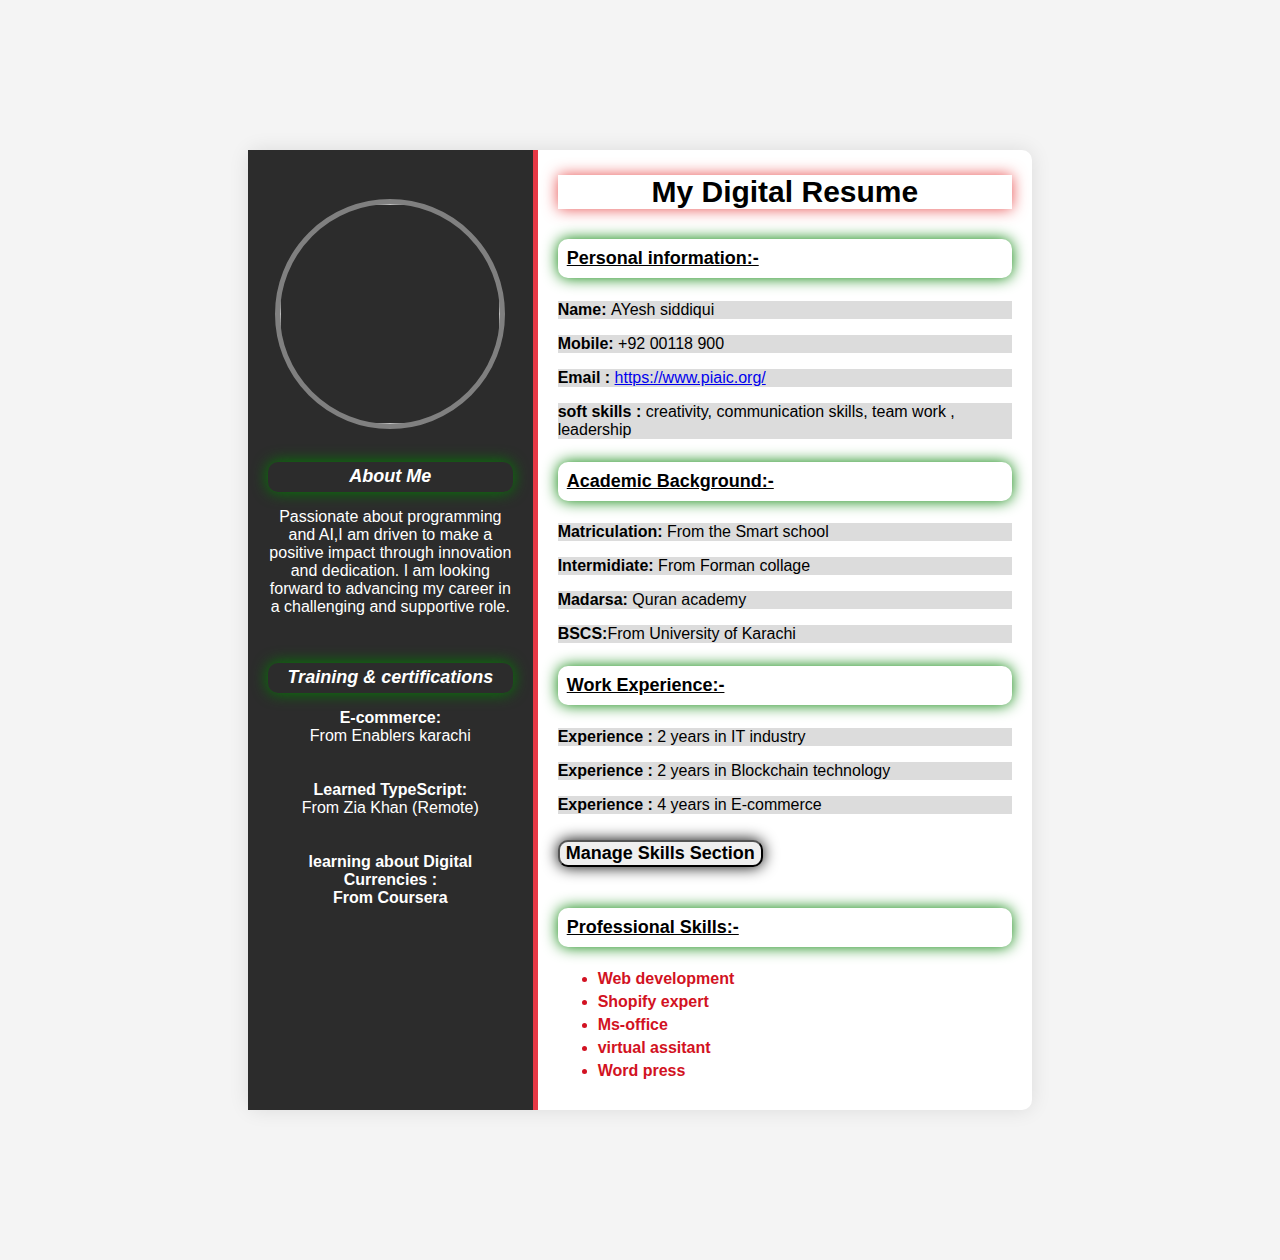
==== milestone1-2/index.html @ f39547d6 "Update and rename main.html to index.html" ====
<!DOCTYPE html>
<html lang="en">

<head>
    <meta charset="UTF-8">
    <meta name="viewport" content="width=device-width, initial-scale=1.0">
    <title>Document</title>
    <link rel="stylesheet" href="main.css">

</head>


<body style="background-color:Soft Beige">

    <div class="resume-container">


        <!-- left side -->

        <div class="left-section">
            <img src="https://www.thenews.com.pk/assets/uploads/updates/2024-03-29/1173641_7738252_22_updates.jpg" class="profile-picture">

            <section id="objective">
                <h3 style="color: white;"> <i>About Me</i></h3>

                <p>Passionate about programming and AI,I am driven to make a positive impact through innovation and
                    dedication.
                    I am looking forward to advancing my career in a challenging and supportive role.</p>

            </section>
            <br>
            <section id="certification">

                <h3 style="color: white;"> <i>Training & certifications</i></h3>

                <p><b> E-commerce:</b><br>From Enablers karachi<br><br><br> <b>Learned TypeScript:</b><br> From Zia Khan
                    (Remote)
                    <br><br><br> <b>learning about Digital Currencies :<br>From Coursera</b>
                </p>

            </section>

        </div>
        <!-- Right side -->

        <div class="right-section">

            <h1>My Digital Resume</h1>

            <section id="my-info">

                <h3 style="color: black;"><u>Personal information:-</u></h3>

                <p style="background-color: gainsboro;"><b> Name: </b> AYesh siddiqui</p>
                <p style="background-color: gainsboro;"><b> Mobile:</b> +92 00118 900</p>
                <p style="background-color: gainsboro;"><b> Email : </b> <a href="https://www.piaic.org/"
                        target="_blank">https://www.piaic.org/</a></p>
                <p style="background-color: gainsboro;"><b> soft skills :</b> creativity, communication skills, team
                    work , leadership

            </section>

            <section id="education">

                <h3><u>Academic Background:-</u></h3>

                <p style="background-color: gainsboro;"> <b>Matriculation:</b> From the Smart school</p>
                <p style="background-color: gainsboro;"><b>Intermidiate:</b> From Forman collage</p>
                <p style="background-color: gainsboro;"><b>Madarsa: </b> Quran academy </p>
                <p style="background-color: gainsboro;"><b>BSCS:</b>From University of Karachi </p>

            </section>


            <section id="work"></section>
            <h3><u>Work Experience:-</u></h3>

            <p style="background-color: gainsboro;"><b> Experience :</b> 2 years in IT industry</p>
            <p style="background-color: gainsboro;"><b> Experience :</b> 2 years in Blockchain technology</p>
            <p style="background-color: gainsboro;"><b> Experience :</b> 4 years in E-commerce</p>
            </section>



            <!-- button -->

            <button style="color: black;" id="toggle-button"><b>Manage Skills Section</b></button>



            <!-- Hide & disply -->
            <br><br>
            <section id="skills">


                <h3><u>Professional Skills:-</u></h3>
                <ul>

                    <li>
                        <b> Web development</b>
                    </li>

                    <li> <b> Shopify expert</b>

                    </li>

                    <li>
                        <b> Ms-office</b>
                    </li>

                    <li>
                       <b> virtual assitant</b>
                    </li>

                    <li>
                      <b> Word press</b>

                    </li>

                </ul>

            </section>



        </div>


    </div> <!-- </div> container div -->
    <script src="main.js"></script>
</body>

</html>
---- milestone1-2/main.css ----
body {
    font-family: 'Arial', sans-serif;
    background-color: #f4f4f4;
    margin: 0;
    padding: 150px;
}

.resume-container {
    display: flex;
    background-color: white;
    width: 80%;
    margin: 0 auto;
    border-radius: 10px;
    box-shadow: 0 0 20px rgba(0, 0, 0, 0.1);
}

/* Left Section Styling */
.left-section {
    background-color: #2c2c2c;;
    color: white;
    padding: 20px;
    width: 35%;
    text-align: center;
    border-right: 5px solid #e63946;
}

.profile-picture {
    width: 220px;
    height: 220px;
    margin-top: 12%;
    border-radius: 50%;
    border: 5px solid grey;
    margin-bottom: 20px;
}

h1 {
    font-size: 30px;
    margin: 5px 0;
    margin-bottom: 30px;
    text-align: center;
    
    box-shadow: 0 0 15px rgb(232, 78, 78);
}

h3 {
    font-size: 18px;
    padding: 2%;
    margin: 20px 0 10px;
    color: black;
    border-radius: 10px;
    box-shadow: 0 0 15px green;
    margin-top: 5%;
    margin-bottom: 5%;
}

ul {
    list-style-type: fill round;
    padding: 10;
    margin: 10px 0;
}

ul li {
    margin: 5px 0;
}

/* Right Section Styling */
.right-section {
    padding: 20px;
    width: 65%;
}

button {
    font-family: Arial, sans-serif;
    border-radius: 10px;
    box-shadow: 0 0 15px black;
    cursor: pointer;
    margin-top: 10px;
    font-size: 18px;
}

button:hover {
    background-color: #d04c55;
}

#skills{color: #d21222;}
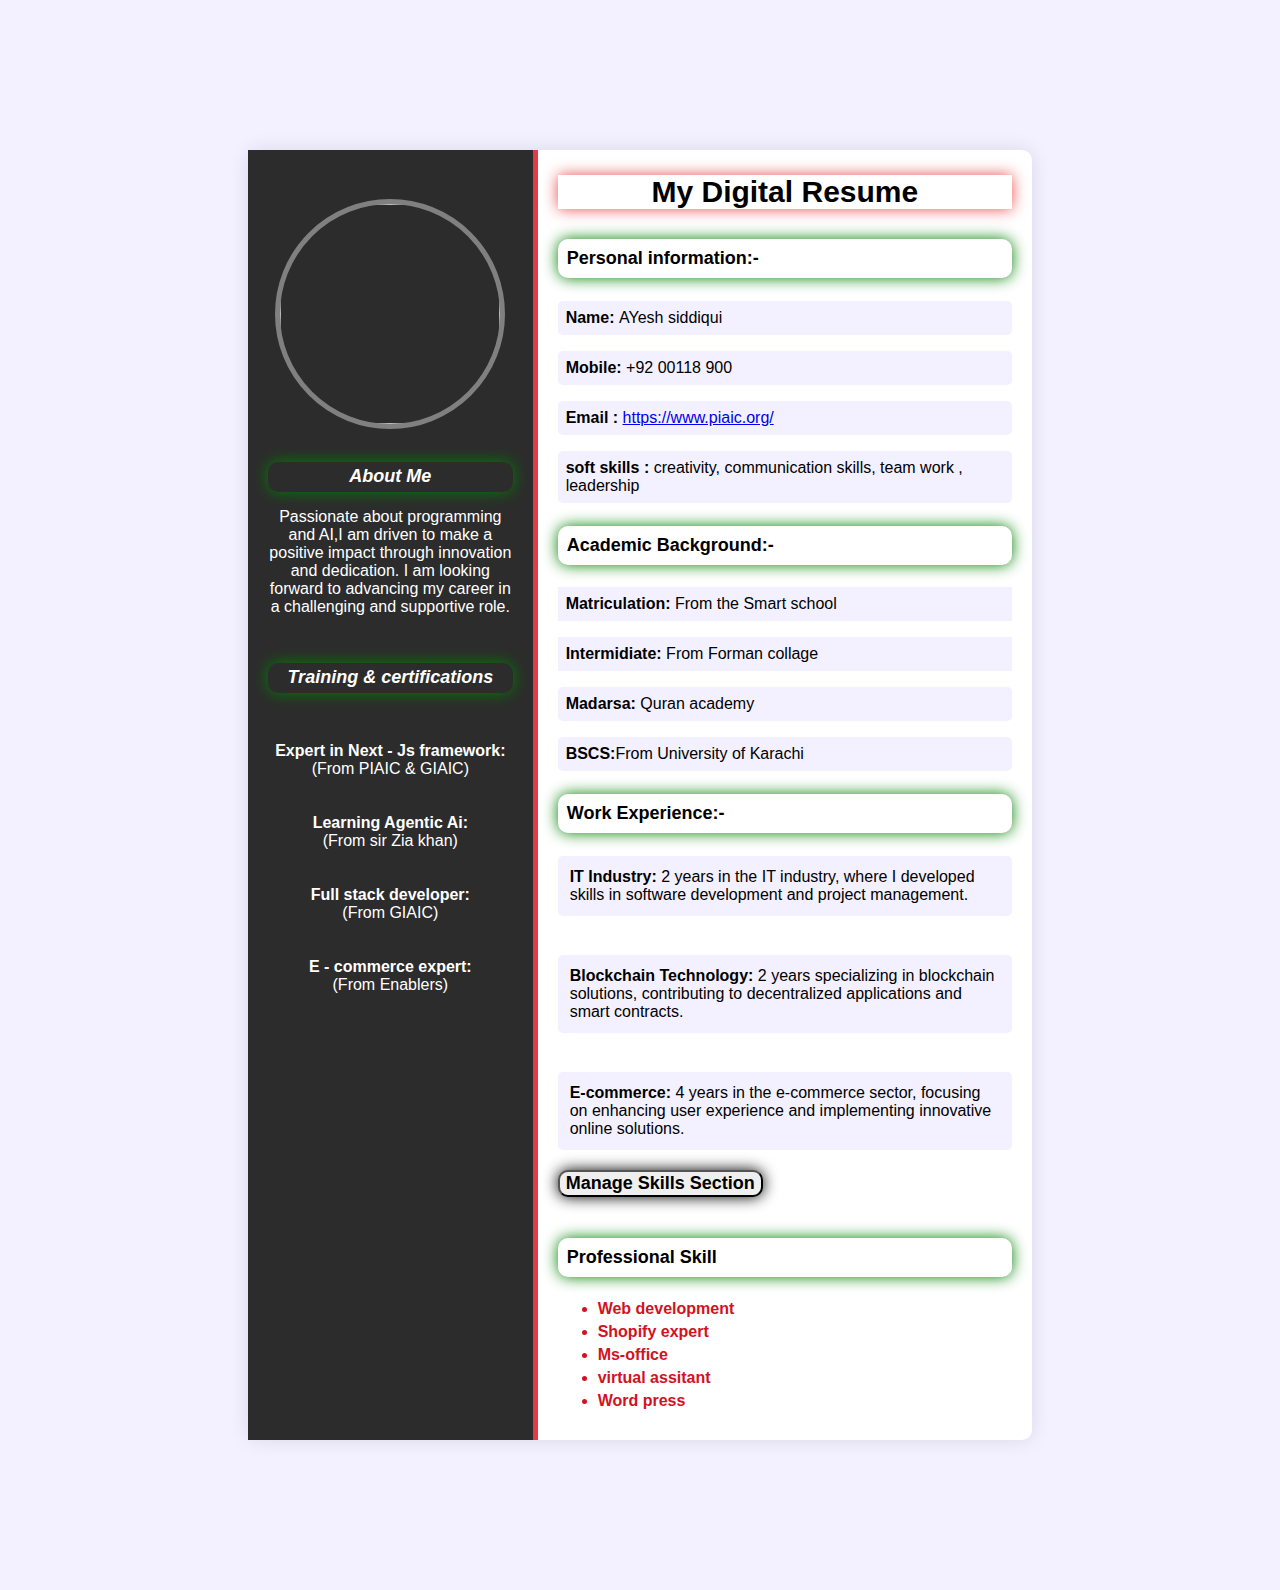
==== commit 8d6394c2: "Update index.html" ====
--- a/milestone1-2/index.html
+++ b/milestone1-2/index.html
@@ -10,7 +10,7 @@
 </head>
 
 
-<body style="background-color:Soft Beige">
+<body style="background-color: #f3f0ff;">
 
     <div class="resume-container">
 
@@ -18,9 +18,11 @@
         <!-- left side -->
 
         <div class="left-section">
-            <img src="https://www.thenews.com.pk/assets/uploads/updates/2024-03-29/1173641_7738252_22_updates.jpg" class="profile-picture">
+            
+            <img src="https://e7.pngegg.com/pngimages/514/228/png-clipart-programmer-avatar-computer-icons-computer-programming-avatar-child-face-thumbnail.png" class="profile-picture">
 
             <section id="objective">
+               
                 <h3 style="color: white;"> <i>About Me</i></h3>
 
                 <p>Passionate about programming and AI,I am driven to make a positive impact through innovation and
@@ -33,10 +35,15 @@
 
                 <h3 style="color: white;"> <i>Training & certifications</i></h3>
 
-                <p><b> E-commerce:</b><br>From Enablers karachi<br><br><br> <b>Learned TypeScript:</b><br> From Zia Khan
-                    (Remote)
-                    <br><br><br> <b>learning about Digital Currencies :<br>From Coursera</b>
-                </p>
+                
+                <br><br> <b>Expert in Next - Js framework:</b><br>(From PIAIC & GIAIC)
+                
+                 <br><br><br><b>Learning Agentic Ai:</b> <br>(From sir Zia khan)
+                
+                <br><br><br><b>Full stack developer:</b><br> (From GIAIC)
+               
+                <br><br><br><b> E - commerce expert:</b><br>(From Enablers) <br><br><br> 
+                
 
             </section>
 
@@ -49,36 +56,63 @@
 
             <section id="my-info">
 
-                <h3 style="color: black;"><u>Personal information:-</u></h3>
+                <h3 style="color: black;">Personal information:-</h3>
 
-                <p style="background-color: gainsboro;"><b> Name: </b> AYesh siddiqui</p>
-                <p style="background-color: gainsboro;"><b> Mobile:</b> +92 00118 900</p>
-                <p style="background-color: gainsboro;"><b> Email : </b> <a href="https://www.piaic.org/"
+                <p style="background-color: #f3f0ff; padding: 8px;  border-radius: 5px;  margin-bottom: 10px;"><b> Name: </b> AYesh siddiqui</p>
+             
+                <p style="background-color: #f3f0ff; padding: 8px;  border-radius: 5px;  margin-bottom: 10px;"><b> Mobile:</b> +92 00118 900</p>
+             
+                <p style="background-color: #f3f0ff; padding: 8px;  border-radius: 5px;  margin-bottom: 10px;"><b> Email : </b> <a href="https://www.piaic.org/"
                         target="_blank">https://www.piaic.org/</a></p>
-                <p style="background-color: gainsboro;"><b> soft skills :</b> creativity, communication skills, team
+             
+                        <p style="background-color: #f3f0ff; padding: 8px;  border-radius: 5px;  margin-bottom: 10px;"><b> soft skills :</b> creativity, communication skills, team
                     work , leadership
 
             </section>
 
             <section id="education">
 
-                <h3><u>Academic Background:-</u></h3>
+                <h3>Academic Background:-</h3>
 
-                <p style="background-color: gainsboro;"> <b>Matriculation:</b> From the Smart school</p>
-                <p style="background-color: gainsboro;"><b>Intermidiate:</b> From Forman collage</p>
-                <p style="background-color: gainsboro;"><b>Madarsa: </b> Quran academy </p>
-                <p style="background-color: gainsboro;"><b>BSCS:</b>From University of Karachi </p>
+                <p style="background-color: #f3f0ff; padding: 8px;"> <b>Matriculation:</b> From the Smart school</p>
+             
+                <p style="background-color: #f3f0ff; padding: 8px;"><b>Intermidiate:</b> From Forman collage</p>
+             
+                <p style="background-color: #f3f0ff; padding: 8px;  border-radius: 5px;  margin-bottom: 10px; "><b>Madarsa: </b> Quran academy </p>
+             
+             
+                <p style="background-color: #f3f0ff; padding: 8px;  border-radius: 5px;  margin-bottom: 10px; "><b>BSCS:</b>From University of Karachi </p>
 
             </section>
 
 
             <section id="work"></section>
-            <h3><u>Work Experience:-</u></h3>
+            <h3>Work Experience:-</h3>
 
-            <p style="background-color: gainsboro;"><b> Experience :</b> 2 years in IT industry</p>
-            <p style="background-color: gainsboro;"><b> Experience :</b> 2 years in Blockchain technology</p>
-            <p style="background-color: gainsboro;"><b> Experience :</b> 4 years in E-commerce</p>
-            </section>
+<div style="margin-bottom: 10px;">
+   
+    <p style="background-color: #f3f0ff; padding: 12px; border-radius: 5px; margin-bottom: 5px; ">
+        <b>IT Industry:</b> 2 years in the IT industry, where I developed skills in software development and project management.
+    </p>
+    <br>
+   
+    <p style="background-color: #f3f0ff; padding: 12px; border-radius: 5px; margin-bottom: 5px; ">
+        <b>Blockchain Technology:</b> 2 years specializing in blockchain solutions, contributing to decentralized applications and smart contracts.
+    </p>
+    <br>
+   
+    <p style="background-color: #f3f0ff; padding: 12px; border-radius: 5px; margin-bottom: 5px; ">
+        <b>E-commerce:</b> 4 years in the e-commerce sector, focusing on enhancing user experience and implementing innovative online solutions.
+    </p>
+</div>
+        
+            <!-- <h3>Work Experience:-</h3>
+
+            <p style="background-color: #f3f0ff; padding: 8px;  border-radius: 5px;  margin-bottom: 10px;"><b> Experience :</b> 2 years in IT industry</p>
+            <p style="background-color: #f3f0ff; padding: 8px;  border-radius: 5px;  margin-bottom: 10px;"><b> Experience :</b> 2 years in Blockchain technology</p>
+            <p style="background-color: #f3f0ff; padding: 8px;  border-radius: 5px;  margin-bottom: 10px;"><b> Experience :</b> 4 years in E-commerce</p>
+            -->
+        </section>
 
 
 
@@ -93,7 +127,7 @@
             <section id="skills">
 
 
-                <h3><u>Professional Skills:-</u></h3>
+                <h3>Professional Skill</h3>
                 <ul>
 
                     <li>
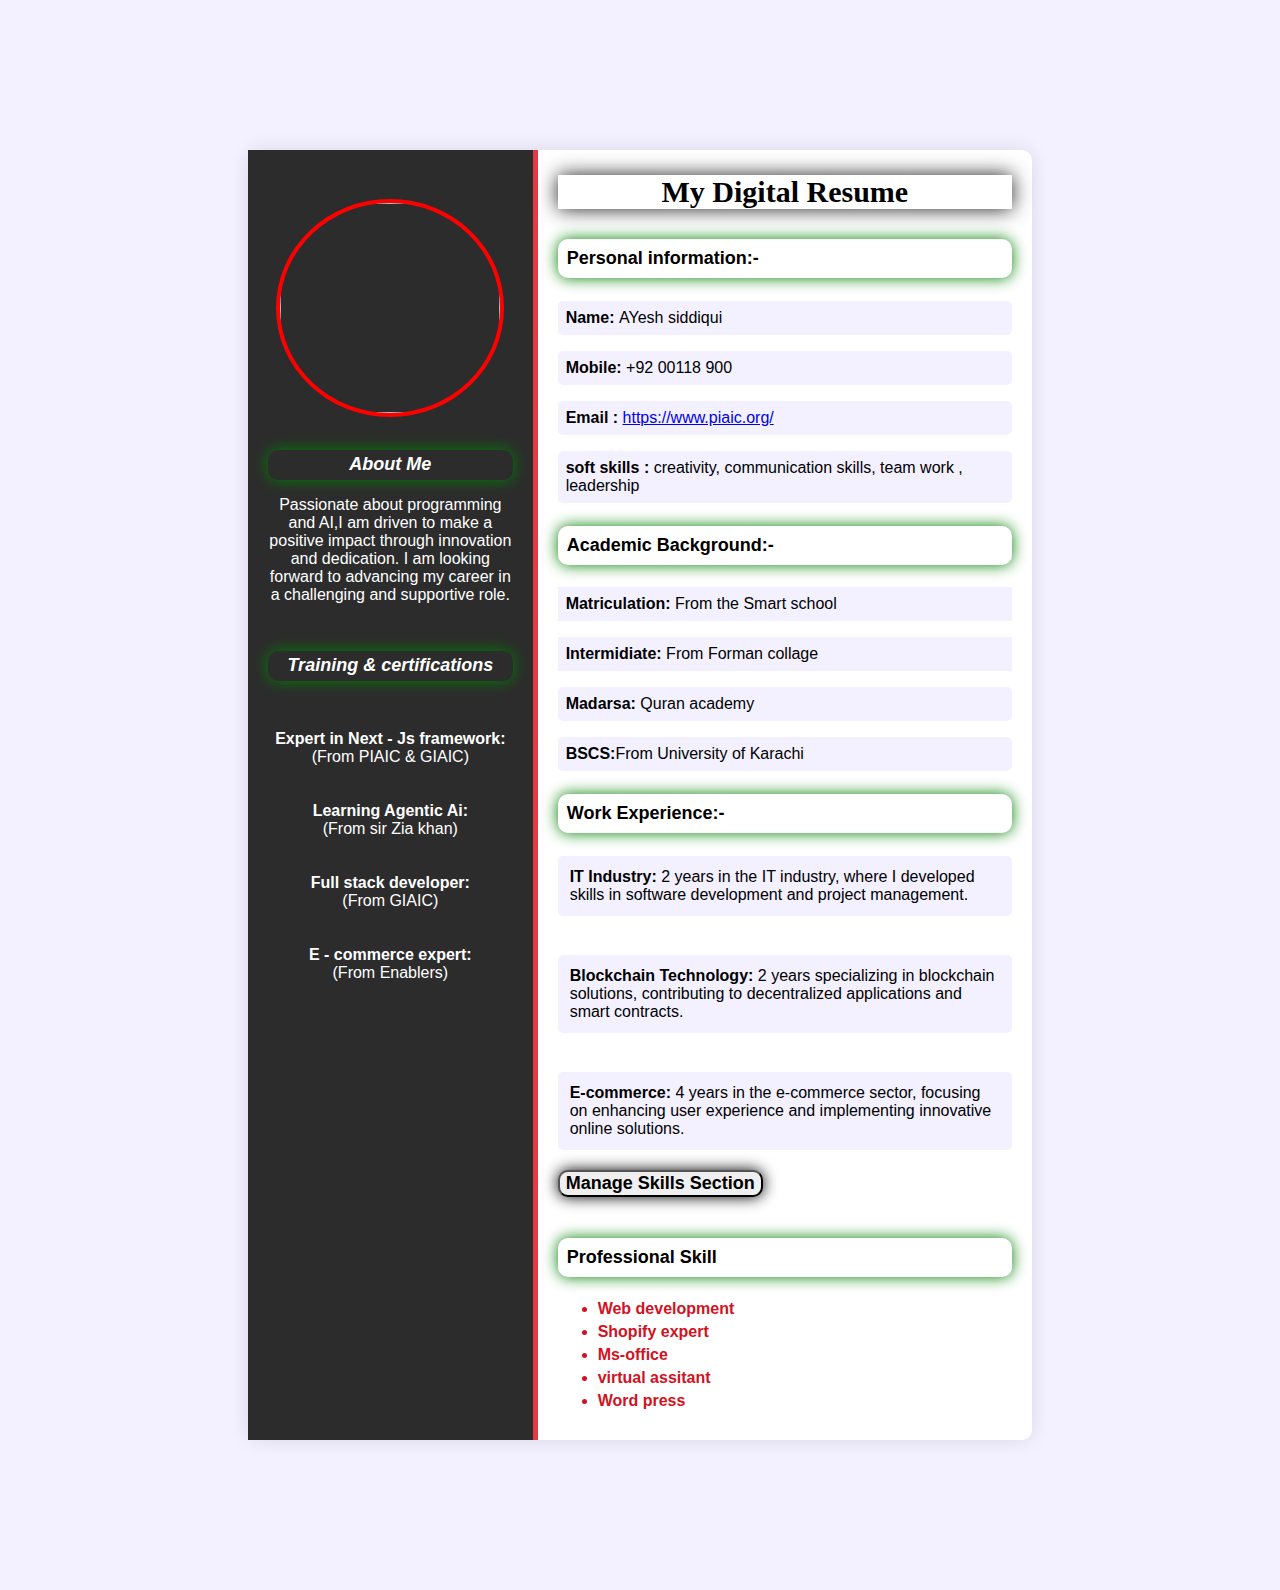
==== commit 9a9a4fde: "Update index.html" ====
--- a/milestone1-2/index.html
+++ b/milestone1-2/index.html
@@ -5,7 +5,7 @@
     <meta charset="UTF-8">
     <meta name="viewport" content="width=device-width, initial-scale=1.0">
     <title>Document</title>
-    <link rel="stylesheet" href="main.css">
+    <link rel="stylesheet" href="style.css">
 
 </head>
 
@@ -106,14 +106,8 @@
     </p>
 </div>
         
-            <!-- <h3>Work Experience:-</h3>
-
-            <p style="background-color: #f3f0ff; padding: 8px;  border-radius: 5px;  margin-bottom: 10px;"><b> Experience :</b> 2 years in IT industry</p>
-            <p style="background-color: #f3f0ff; padding: 8px;  border-radius: 5px;  margin-bottom: 10px;"><b> Experience :</b> 2 years in Blockchain technology</p>
-            <p style="background-color: #f3f0ff; padding: 8px;  border-radius: 5px;  margin-bottom: 10px;"><b> Experience :</b> 4 years in E-commerce</p>
-            -->
+       
         </section>
-
 
 
             <!-- button -->
--- a/milestone1-2/style.css
+++ b/milestone1-2/style.css
@@ -0,0 +1,85 @@
+body {
+    font-family: 'Arial', sans-serif;
+    background-color: #f4f4f4;
+    margin: 0;
+    padding: 150px;
+}
+
+.resume-container {
+    display: flex;
+    background-color: white;
+    width: 80%;
+    margin: 0 auto;
+    border-radius: 10px;
+    box-shadow: 0 0 20px rgba(0, 0, 0, 0.1);
+}
+
+/* Left Section Styling */
+.left-section {
+    background-color: #2c2c2c;;
+    color: white;
+    padding: 20px;
+    width: 35%;
+    text-align: center;
+    border-right: 5px solid #e63946;
+}
+
+.profile-picture {
+    width: 220px;
+    height: 210px;
+    margin-top: 12%;
+    border-radius: 50%;
+    border: 4px solid red;
+    margin-bottom: 20px;
+}
+
+h1 {
+    font-size: 30px;
+    margin: 5px 0;
+    margin-bottom: 30px;
+    text-align: center;
+    font-family: Georgia, serif;
+    box-shadow: 0 0 20px rgb(34, 32, 32)
+}
+
+h3 {
+    font-size: 18px;
+    padding: 2%;
+    margin: 20px 0 10px;
+    color: black;
+    border-radius: 10px;
+    box-shadow: 0 0 15px green;
+    margin-top: 5%;
+    margin-bottom: 5%;
+}
+
+ul {
+    list-style-type: fill round;
+    padding: 10;
+    margin: 10px 0;
+}
+
+ul li {
+    margin: 5px 0;
+}
+
+/* Right Section Styling */
+.right-section {
+    padding: 20px;
+    width: 65%;
+}
+
+button {
+    font-family: Arial, sans-serif;
+    border-radius: 10px;
+    box-shadow: 0 0 15px black;
+    cursor: pointer;
+    margin-top: 10px;
+    font-size: 18px;
+}
+
+button:hover {
+    background-color: #d04c55;
+}
+
+#skills{color: #d21222;}
